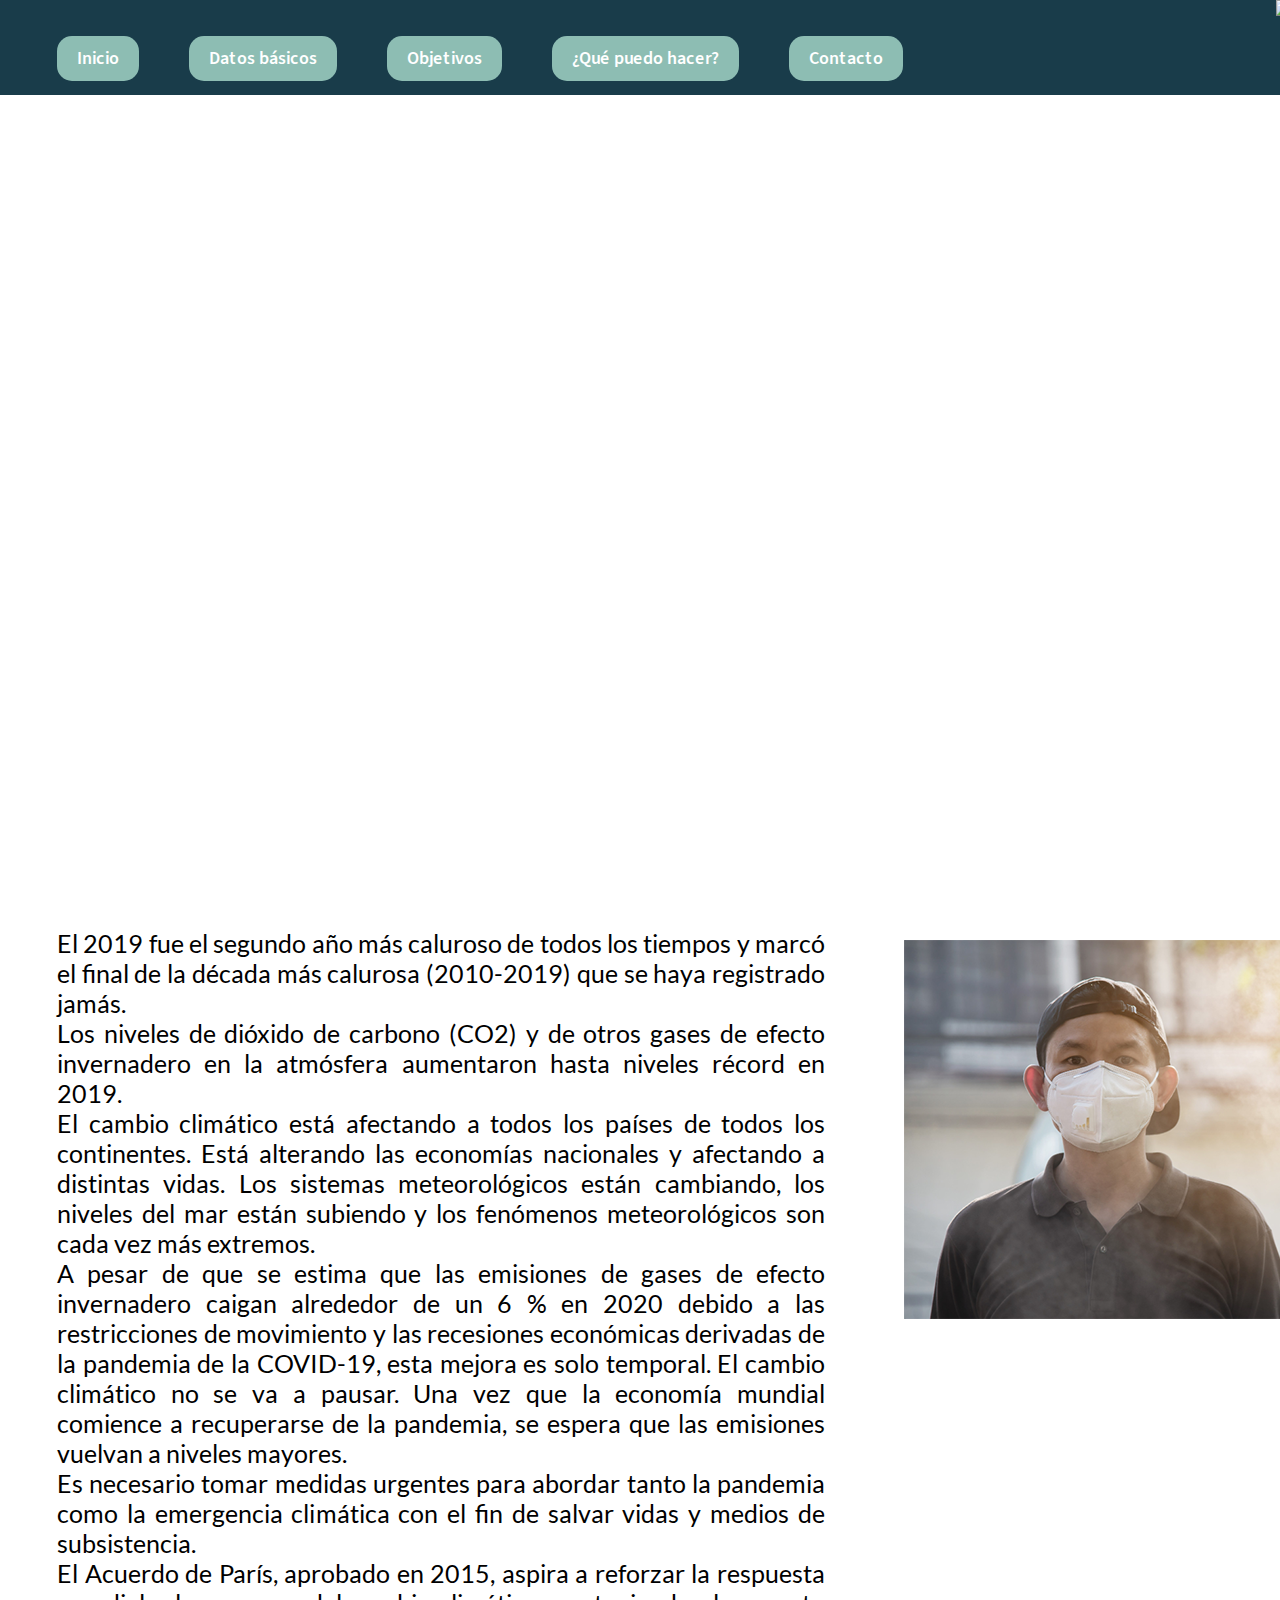
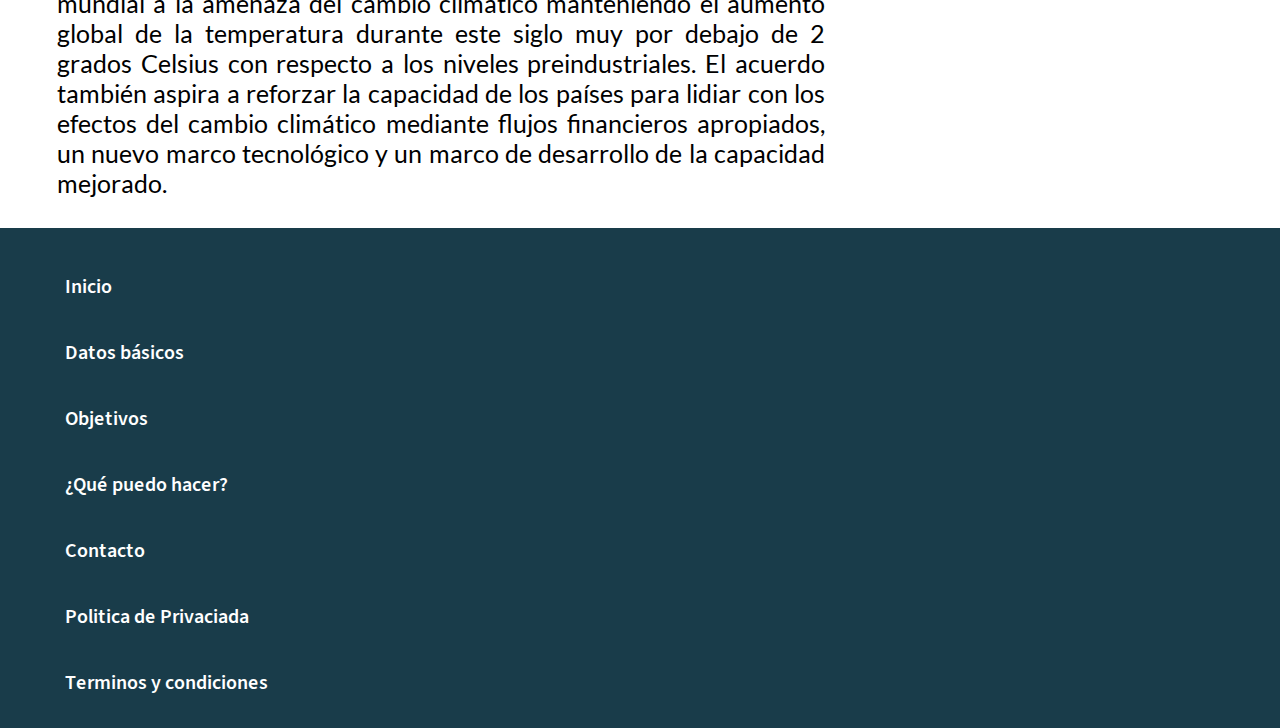
==== obj13.html @ ceef9d2c "Proyecto Desarrollo sostenible" ====
<!DOCTYPE html>
<html lang="es">

<head>
    <meta charset="UTF-8">
    <meta name="viewport" content="width=device-width, initial-scale=1.0">
    <link rel="stylesheet" href="css-p2/objetivo 13.css">
    <title>Objetivo 13</title>
</head>

<body>
    <header>
        <div class="logo">
            <img src="img-ods/logoods.png" alt="Logo">
        </div>

        <nav class="barra">
            <ul>
                <li><a href="index.html">Inicio</a></li>
                <li><a href="datos-basicos.html">Datos básicos</a></li>
                <li><a href="objetivos.html">Objetivos</a>
                    <ul>
                        <li><a href="obj6.html">Objetivo 6</a></li>
                        <li><a href="obj13.html">Objetivo 13</a></li>
                        <li><a href="obj14.html">Objetivo 14</a></li>
                    </ul>

                </li>
                <li><a href="qph.html">¿Qué puedo hacer?</a></li>
                <li><a href="contacto.html">Contacto</a></li>
            </ul>
        </nav>
    </header>
    <section>
        <h1>Obetivo 13: Cambio climatico</h1>
        <video muted loop autoplay>
            <source src="img-ods/_import_60c98cc57f8a57.93538382.mov" type="video/mp4">
        </video>
        <div class="img"><img src="img-ods/señor.png" alt=""></div>
        <div class="info">
            <p>El 2019 fue el segundo año más caluroso de todos los tiempos y marcó el final de la década más calurosa
                (2010-2019) que se haya registrado jamás. <br>

                Los niveles de dióxido de carbono (CO2) y de otros gases de efecto invernadero en la atmósfera
                aumentaron hasta niveles récord en 2019. <br>

                El cambio climático está afectando a todos los países de todos los continentes. Está alterando las
                economías nacionales y afectando a distintas vidas. Los sistemas meteorológicos están cambiando, los
                niveles del mar están subiendo y los fenómenos meteorológicos son cada vez más extremos. <br>

                A pesar de que se estima que las emisiones de gases de efecto invernadero caigan alrededor de un 6 % en
                2020 debido a las restricciones de movimiento y las recesiones económicas derivadas de la pandemia de la
                COVID-19, esta mejora es solo temporal. El cambio climático no se va a pausar. Una vez que la economía
                mundial comience a recuperarse de la pandemia, se espera que las emisiones vuelvan a niveles mayores. <br>

                Es necesario tomar medidas urgentes para abordar tanto la pandemia como la emergencia climática con el
                fin de salvar vidas y medios de subsistencia. <br>

                El Acuerdo de París, aprobado en 2015, aspira a reforzar la respuesta mundial a la amenaza del cambio
                climático manteniendo el aumento global de la temperatura durante este siglo muy por debajo de 2 grados
                Celsius con respecto a los niveles preindustriales. El acuerdo también aspira a reforzar la capacidad de
                los países para lidiar con los efectos del cambio climático mediante flujos financieros apropiados, un
                nuevo marco tecnológico y un marco de desarrollo de la capacidad mejorado. <br></p>
        </div>
    </section>
    <footer class="abajo">
        <ul>
            <li><a href="index.html">Inicio</a></li>
            <li><a href="datos-basicos.html">Datos básicos</a></li>
            <li><a href="objetivos.html">Objetivos</a></li>
            <li><a href="qph.html">¿Qué puedo hacer?</a></li>
            <li><a href="contacto.html">Contacto</a></li>
            <li><a href="#">Politica de Privaciada</a></li>
            <li><a href="#">Terminos y condiciones</a></li>
        </ul>
        <div class="img_footer"><img src="img-ods/logoods.png" alt="Logo"></div>
    </footer>

</body>

</html>
---- css-p2/objetivo 13.css ----
*{
    margin: auto;
    padding: 0;
    text-decoration: none;
    box-sizing: border-box;
}
@font-face {
    font-family: titulos;
    src: url(../fuentes/static/SourceSans3-SemiBold.ttf);
}
@font-face {
    font-family: texto;
    src: url(../fuentes/lato/Lato-Regular.ttf);
}
/*inicio header*/
header{
    width: 1366px;
    z-index: 100;
    position: fixed;
    top: 0;
    left: 0;
    right: 0;
    background-color: #fff;
}
header .logo{
    position: absolute;
    right: 40px;
}
nav{
    width: 1366px;
    height: 95px;
    z-index: 10;
    text-align: center;
    padding: 7px;
    background-color: #193c4a;
    font-family: titulos, serif;
}
header .barra ul{
    list-style: none;
}
header .barra ul li{ 
    margin-top: 24px;
    position: relative;
    float: left;
}
header .barra ul li a{
    margin-top: 5px;
    background-color: #8dbdb3;
    border-radius: 15px;
    margin-left: 50px;
    font-size: 18px;
    padding: 10px 20px;
    color: #fff;
    display: block;
}
header .barra ul li :hover{ 
    padding: -12px;
}

header .barra ul li ul{
    position: absolute;
    left: 0;
    width: 180px;
    display: none;
    border-radius: 15px;
}
header .barra ul li ul li{    
    width: 200px;
    margin-top: 3px;
    border-radius: 10px;
}
header .barra ul li:focus-within > ul ,
header .barra ul li:hover > ul {
    display: initial;
}
/*fin header*/


/*inicio section*/
section{
    width: 1366px;
    height: 1700px;
    margin-top: 128px;
    position: static;
}
video{
    margin: 0;
    width: 1366px;
    position: absolute;
    top: 95px;
}

h1{
    position: relative;
    z-index: 50;
    top: 242px;
    left: 30px;
    color: #fff;
    font-family: titulos, serif;
    font-size: 93px;
    margin-left: 40px;
}
h2{
    margin-left:80px ;
    font-family: titulos, serif;
    font-size: 30px;
}
.info{
    margin-left: 57px;
    width: 768px;
    font-size: 25px;
    text-align: justify;
    font-family: texto, serif;
    position: relative;
    top: -32px;
}

.img{    
    width: 430px;
    height: 650px;
    text-align: right;
    position: relative;
    display: block;
    top: 680px;
    right: -406px;
}
p{
    margin-top: 50px;
}
/*fin section*/
/*Inicio footer*/
footer{
    width: 1366px;
    height: 500px;
    z-index: 10;
    padding: 7px;
    background-color: #193c4a;
    font-family: titulos, serif;
}
ul li{
    margin-top: 38px;
    font-size: 20px;
    text-align: left;
    list-style-type: none;
}
a{
    text-decoration: none;
    color: #fff;
    margin-left: 50px;
    border-radius: 5px;
    padding: 8px;
}



.img_footer{
    text-align: right;
    margin-top: -300px;
}
footer .abajo ul li  :hover{
    width: 10px;
    text-align: left;
    list-style-type: none;
    background-color: #1a1a1a;
    box-shadow: 6px 6px 6px #98b7f1;}
/*Fin footer
*/
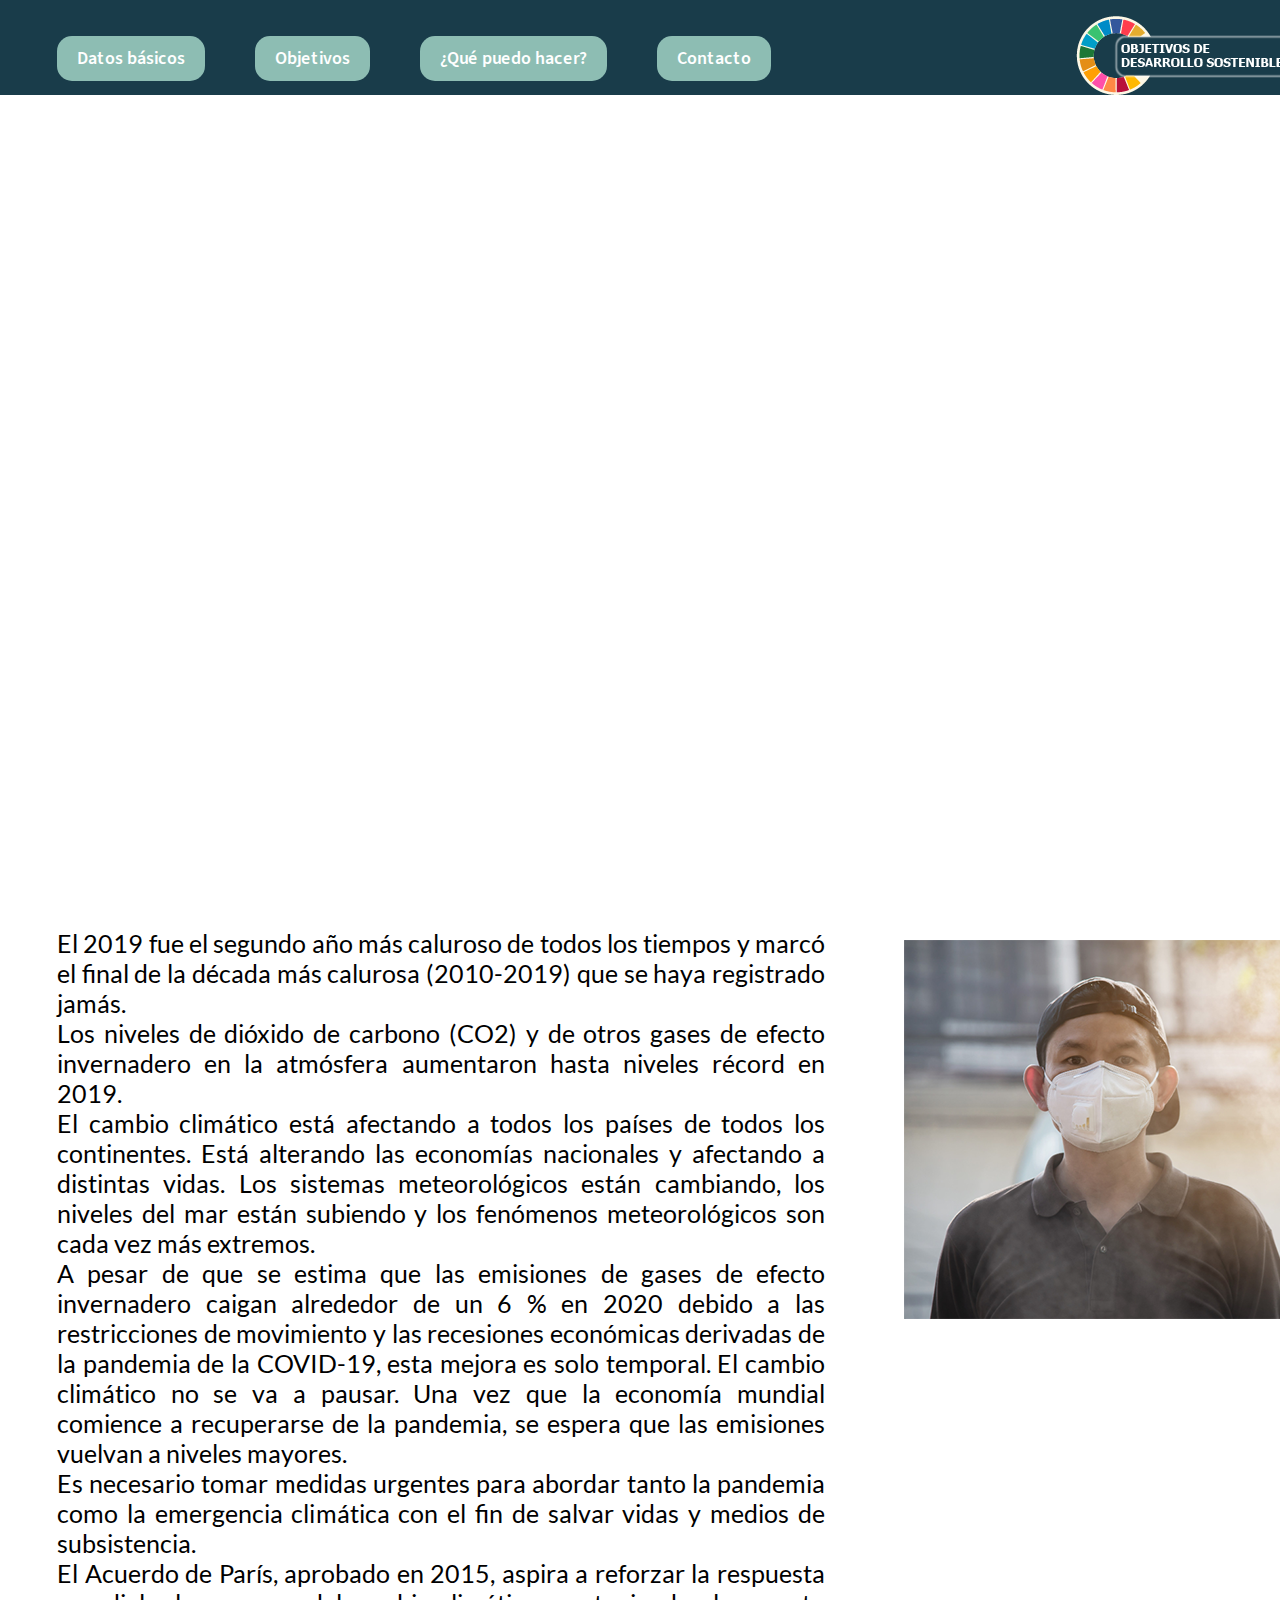
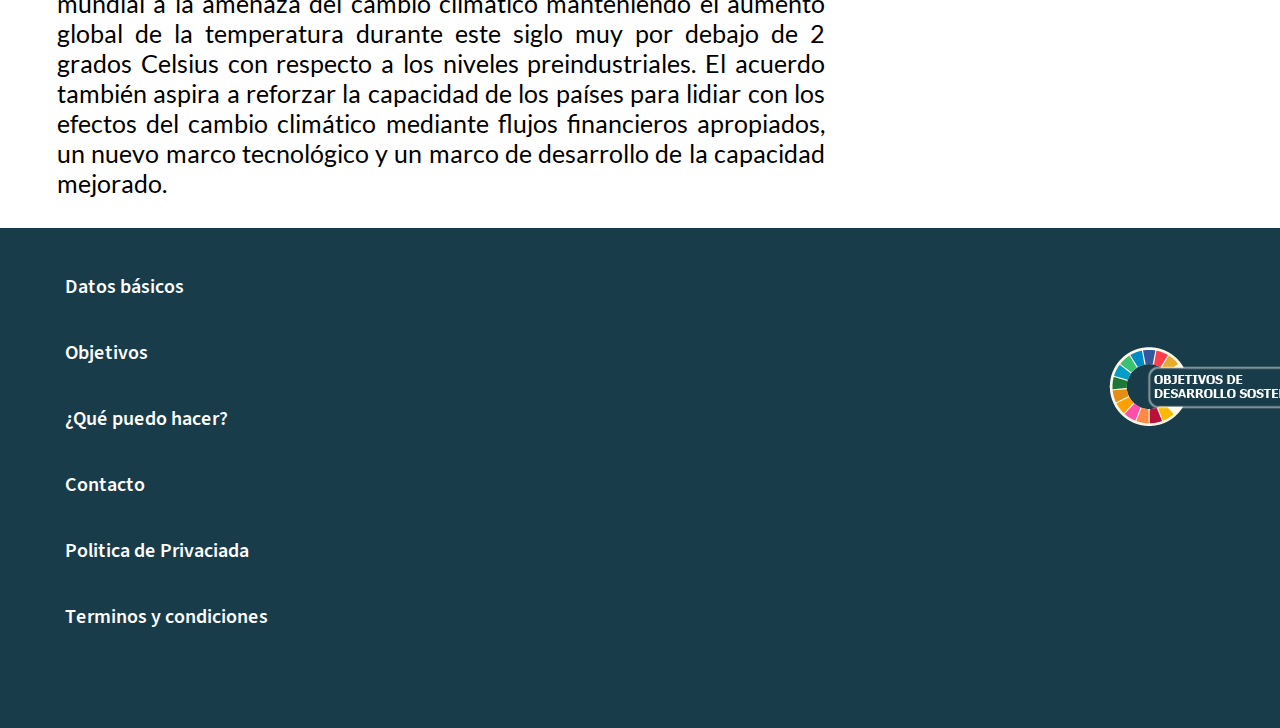
==== commit 25b6a5cf: "Update obj13.html" ====
--- a/obj13.html
+++ b/obj13.html
@@ -16,7 +16,6 @@
 
         <nav class="barra">
             <ul>
-                <li><a href="index.html">Inicio</a></li>
                 <li><a href="datos-basicos.html">Datos básicos</a></li>
                 <li><a href="objetivos.html">Objetivos</a>
                     <ul>
@@ -65,7 +64,6 @@
     </section>
     <footer class="abajo">
         <ul>
-            <li><a href="index.html">Inicio</a></li>
             <li><a href="datos-basicos.html">Datos básicos</a></li>
             <li><a href="objetivos.html">Objetivos</a></li>
             <li><a href="qph.html">¿Qué puedo hacer?</a></li>
@@ -78,4 +76,4 @@
 
 </body>
 
-</html>+</html>
